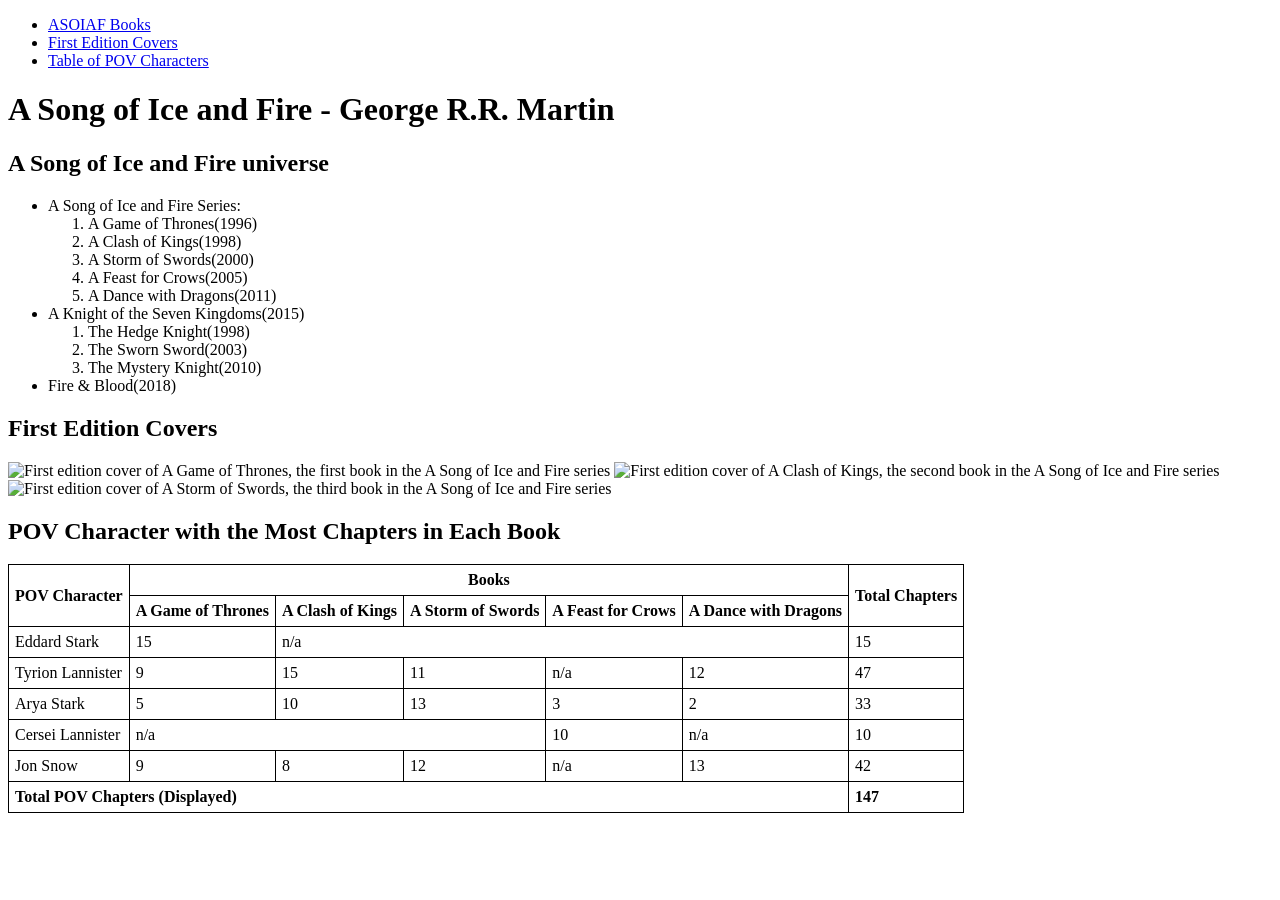
==== 01-html/01-books.html @ f7f122d0 "books.html" ====
<!doctype html>
<html lang="en">
  <head>
    <meta charset="UTF-8" />
    <meta name="viewport" content="width=device-width, initial-scale=1.0" />
    <meta http-equiv="X-UA-Compatible" content="ie=edge" />
    <title>Exercise 01 - Books</title>
    <!-- It's generally not recommended to have CSS in the HTML file,  
     but since we haven't covered CSS yet in class, I'll add styles this way this one time -->
    <style>
      table {
        border: 1px solid black;
        border-collapse: collapse;
      }
      table td,
      table th {
        padding: 6px;
        border: 1px solid black;
      }
    </style>
  </head>
  <body>
    <ul><!-- Brings you to the different sections of the page -->
      <li><a href="#asoiaf-books">ASOIAF Books</a></li>
      <li><a href="#first-edition-covers">First Edition Covers</a></li>
      <li><a href="#pov-characters">Table of POV Characters</a></li>
    </ul>
    <h1>A Song of Ice and Fire - George R.R. Martin</h1>
    <!-- Books -->
    <h2 id="asoiaf-books">A Song of Ice and Fire universe</h2>
    <ul>
      <li >A Song of Ice and Fire Series:
        <ol>
          <li>A Game of Thrones(1996)</li>
          <li>A Clash of Kings(1998)</li>
          <li>A Storm of Swords(2000)</li>
          <li>A Feast for Crows(2005)</li>
          <li>A Dance with Dragons(2011)</li>
        </ol>
      </li>
      <li>A Knight of the Seven Kingdoms(2015)
        <ol>
          <li>The Hedge Knight(1998)</li>
          <li>The Sworn Sword(2003)</li>
          <li>The Mystery Knight(2010)</li>
        </ol>
      </li>
      <li>Fire & Blood(2018)</li>
    </ul>
    <!-- First Edition Covers -->
    <h2 id="first-edition-covers">First Edition Covers</h2>
    <img src="https://upload.wikimedia.org/wikipedia/en/9/93/AGameOfThrones.jpg" width="300" height="400" alt="First edition cover of A Game of Thrones, the first book in the A Song of Ice and Fire series">
    <img src="https://upload.wikimedia.org/wikipedia/en/3/39/AClashOfKings.jpg" width="300" height="400" alt="First edition cover of A Clash of Kings, the second book in the A Song of Ice and Fire series">
    <img src="https://upload.wikimedia.org/wikipedia/en/2/24/AStormOfSwords.jpg" width="300" height="400" alt="First edition cover of A Storm of Swords, the third book in the A Song of Ice and Fire series">
    <!-- POV Characters -->
    <h2 id="pov-characters">POV Character with the Most Chapters in Each Book</h2>
    <table>
      <thead>
        <tr>
          <th rowspan="2">POV Character</th>
          <th colspan="5">Books</th>
          <th rowspan="2">Total Chapters</th>
        </tr>
        <tr>
          <th>A Game of Thrones</th>
          <th>A Clash of Kings</th>
          <th>A Storm of Swords</th>
          <th>A Feast for Crows</th>
          <th>A Dance with Dragons</th>
        </tr>
      </thead>
      <tbody>
        <tr>
          <td>Eddard Stark</td>
          <td>15</td>
          <td colspan="4">n/a</td>
          <td>15</td>
        </tr>
        <tr>
          <td>Tyrion Lannister</td>
          <td>9</td>
          <td>15</td>
          <td>11</td>
          <td>n/a</td>
          <td>12</td>
          <td>47</td>
        </tr>
        <tr>
          <td>Arya Stark</td>
          <td>5</td>
          <td>10</td>
          <td>13</td>
          <td>3</td>
          <td>2</td>
          <td>33</td>
        </tr>
        <tr>
          <td>Cersei Lannister</td>
          <td colspan="3">n/a</td>
          <td>10</td>
          <td>n/a</td>
          <td>10</td>
        </tr>
        <tr>
          <td>Jon Snow</td>
          <td>9</td>
          <td>8</td>
          <td>12</td>
          <td>n/a</td>
          <td>13</td>
          <td>42</td>
        </tr>
        <tr>
          <td colspan="6"><strong>Total POV Chapters (Displayed)</strong></td>
          <td><strong>147</strong></td>
        </tr>
      </tbody>
    </table>
  </body>
</html>
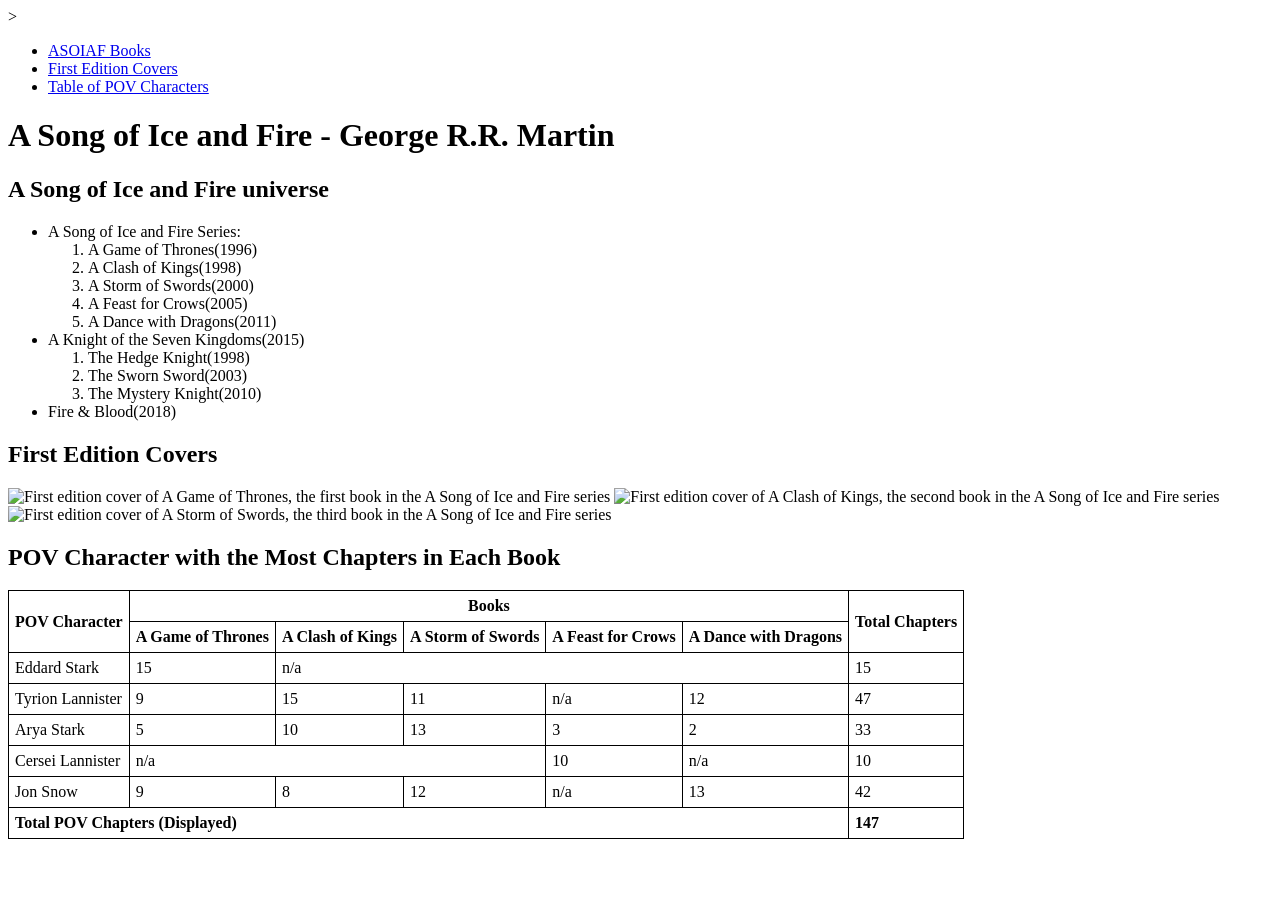
==== commit d93ef931: "added some comments and finding bugs" ====
--- a/01-html/01-books.html
+++ b/01-html/01-books.html
@@ -7,6 +7,8 @@
     <title>Exercise 01 - Books</title>
     <!-- It's generally not recommended to have CSS in the HTML file,  
      but since we haven't covered CSS yet in class, I'll add styles this way this one time -->
+    <!-- CSS Stuffs -->
+    >
     <style>
       table {
         border: 1px solid black;
@@ -19,102 +21,129 @@
       }
     </style>
   </head>
+
   <body>
-    <ul><!-- Brings you to the different sections of the page -->
-      <li><a href="#asoiaf-books">ASOIAF Books</a></li>
-      <li><a href="#first-edition-covers">First Edition Covers</a></li>
-      <li><a href="#pov-characters">Table of POV Characters</a></li>
-    </ul>
-    <h1>A Song of Ice and Fire - George R.R. Martin</h1>
-    <!-- Books -->
-    <h2 id="asoiaf-books">A Song of Ice and Fire universe</h2>
-    <ul>
-      <li >A Song of Ice and Fire Series:
-        <ol>
-          <li>A Game of Thrones(1996)</li>
-          <li>A Clash of Kings(1998)</li>
-          <li>A Storm of Swords(2000)</li>
-          <li>A Feast for Crows(2005)</li>
-          <li>A Dance with Dragons(2011)</li>
-        </ol>
-      </li>
-      <li>A Knight of the Seven Kingdoms(2015)
-        <ol>
-          <li>The Hedge Knight(1998)</li>
-          <li>The Sworn Sword(2003)</li>
-          <li>The Mystery Knight(2010)</li>
-        </ol>
-      </li>
-      <li>Fire & Blood(2018)</li>
-    </ul>
-    <!-- First Edition Covers -->
-    <h2 id="first-edition-covers">First Edition Covers</h2>
-    <img src="https://upload.wikimedia.org/wikipedia/en/9/93/AGameOfThrones.jpg" width="300" height="400" alt="First edition cover of A Game of Thrones, the first book in the A Song of Ice and Fire series">
-    <img src="https://upload.wikimedia.org/wikipedia/en/3/39/AClashOfKings.jpg" width="300" height="400" alt="First edition cover of A Clash of Kings, the second book in the A Song of Ice and Fire series">
-    <img src="https://upload.wikimedia.org/wikipedia/en/2/24/AStormOfSwords.jpg" width="300" height="400" alt="First edition cover of A Storm of Swords, the third book in the A Song of Ice and Fire series">
-    <!-- POV Characters -->
-    <h2 id="pov-characters">POV Character with the Most Chapters in Each Book</h2>
-    <table>
-      <thead>
-        <tr>
-          <th rowspan="2">POV Character</th>
-          <th colspan="5">Books</th>
-          <th rowspan="2">Total Chapters</th>
-        </tr>
-        <tr>
-          <th>A Game of Thrones</th>
-          <th>A Clash of Kings</th>
-          <th>A Storm of Swords</th>
-          <th>A Feast for Crows</th>
-          <th>A Dance with Dragons</th>
-        </tr>
-      </thead>
-      <tbody>
-        <tr>
-          <td>Eddard Stark</td>
-          <td>15</td>
-          <td colspan="4">n/a</td>
-          <td>15</td>
-        </tr>
-        <tr>
-          <td>Tyrion Lannister</td>
-          <td>9</td>
-          <td>15</td>
-          <td>11</td>
-          <td>n/a</td>
-          <td>12</td>
-          <td>47</td>
-        </tr>
-        <tr>
-          <td>Arya Stark</td>
-          <td>5</td>
-          <td>10</td>
-          <td>13</td>
-          <td>3</td>
-          <td>2</td>
-          <td>33</td>
-        </tr>
-        <tr>
-          <td>Cersei Lannister</td>
-          <td colspan="3">n/a</td>
-          <td>10</td>
-          <td>n/a</td>
-          <td>10</td>
-        </tr>
-        <tr>
-          <td>Jon Snow</td>
-          <td>9</td>
-          <td>8</td>
-          <td>12</td>
-          <td>n/a</td>
-          <td>13</td>
-          <td>42</td>
-        </tr>
-        <tr>
-          <td colspan="6"><strong>Total POV Chapters (Displayed)</strong></td>
-          <td><strong>147</strong></td>
-        </tr>
-      </tbody>
-    </table>
+    <main>
+      <ul>
+        <!-- Brings you to the different sections of the page with their IDs -->
+        <li><a href="#asoiaf-books">ASOIAF Books</a></li>
+        <li><a href="#first-edition-covers">First Edition Covers</a></li>
+        <li><a href="#pov-characters">Table of POV Characters</a></li>
+      </ul>
+      <h1>A Song of Ice and Fire - George R.R. Martin</h1>
+      <!-- Books, oredered list in an unordered list -->
+      <h2 id="asoiaf-books">A Song of Ice and Fire universe</h2>
+      <ul>
+        <li>
+          A Song of Ice and Fire Series:
+          <ol>
+            <li>A Game of Thrones(1996)</li>
+            <li>A Clash of Kings(1998)</li>
+            <li>A Storm of Swords(2000)</li>
+            <li>A Feast for Crows(2005)</li>
+            <li>A Dance with Dragons(2011)</li>
+          </ol>
+        </li>
+        <li>
+          A Knight of the Seven Kingdoms(2015)
+          <ol>
+            <li>The Hedge Knight(1998)</li>
+            <li>The Sworn Sword(2003)</li>
+            <li>The Mystery Knight(2010)</li>
+          </ol>
+        </li>
+        <li>Fire & Blood(2018)</li>
+      </ul>
+      <!-- First Edition Covers(Images) -->
+      <h2 id="first-edition-covers">First Edition Covers</h2>
+
+      <img
+        src="https://upload.wikimedia.org/wikipedia/en/9/93/AGameOfThrones.jpg"
+        width="300"
+        height="400"
+        alt="First edition cover of A Game of Thrones, the first book in the A Song of Ice and Fire series"
+      />
+      <img
+        src="https://upload.wikimedia.org/wikipedia/en/3/39/AClashOfKings.jpg"
+        width="300"
+        height="400"
+        alt="First edition cover of A Clash of Kings, the second book in the A Song of Ice and Fire series"
+      />
+      <img
+        src="https://upload.wikimedia.org/wikipedia/en/2/24/AStormOfSwords.jpg"
+        width="300"
+        height="400"
+        alt="First edition cover of A Storm of Swords, the third book in the A Song of Ice and Fire series"
+      />
+      <!-- POV Characters -->
+      <h2 id="pov-characters">
+        POV Character with the Most Chapters in Each Book
+      </h2>
+      <table>
+        <thead>
+          <tr>
+            <!-- push up so its flush with Books-->
+            <th rowspan="2">POV Character</th>
+            <!-- Spread across 5 book columns -->
+            <th colspan="5">Books</th>
+
+            <th rowspan="2">Total Chapters</th>
+          </tr>
+          <tr>
+            <th>A Game of Thrones</th>
+            <th>A Clash of Kings</th>
+            <th>A Storm of Swords</th>
+            <th>A Feast for Crows</th>
+            <th>A Dance with Dragons</th>
+          </tr>
+        </thead>
+        <tbody>
+          <tr>
+            <td>Eddard Stark</td>
+            <td>15</td>
+            <td colspan="4">n/a</td>
+            <td>15</td>
+          </tr>
+          <tr>
+            <td>Tyrion Lannister</td>
+            <td>9</td>
+            <td>15</td>
+            <td>11</td>
+            <td>n/a</td>
+            <td>12</td>
+            <td>47</td>
+          </tr>
+          <tr>
+            <td>Arya Stark</td>
+            <td>5</td>
+            <td>10</td>
+            <td>13</td>
+            <td>3</td>
+            <td>2</td>
+            <td>33</td>
+          </tr>
+          <tr>
+            <td>Cersei Lannister</td>
+            <td colspan="3">n/a</td>
+            <td>10</td>
+            <td>n/a</td>
+            <td>10</td>
+          </tr>
+          <tr>
+            <td>Jon Snow</td>
+            <td>9</td>
+            <td>8</td>
+            <td>12</td>
+            <td>n/a</td>
+            <td>13</td>
+            <td>42</td>
+          </tr>
+          <tr>
+            <td colspan="6"><strong>Total POV Chapters (Displayed)</strong></td>
+            <td><strong>147</strong></td>
+          </tr>
+        </tbody>
+      </table>
+    </main>
   </body>
 </html>
